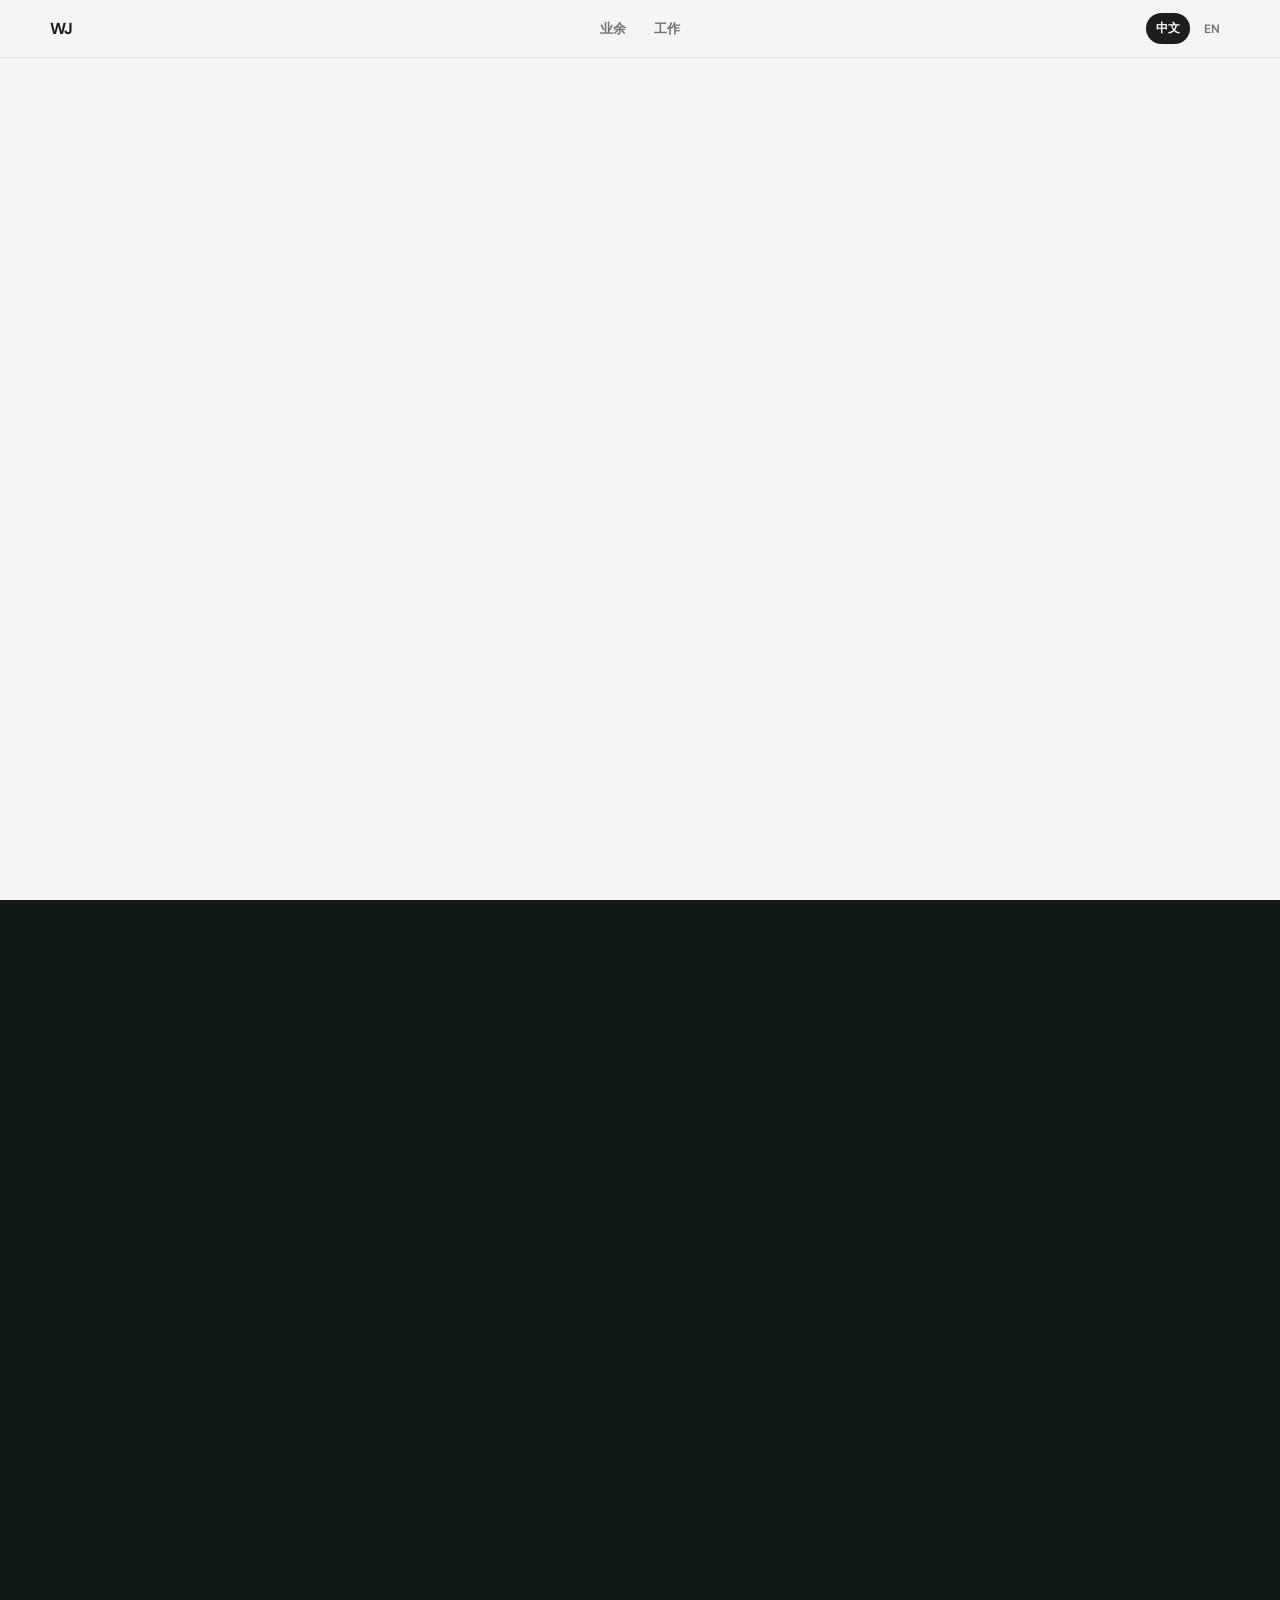
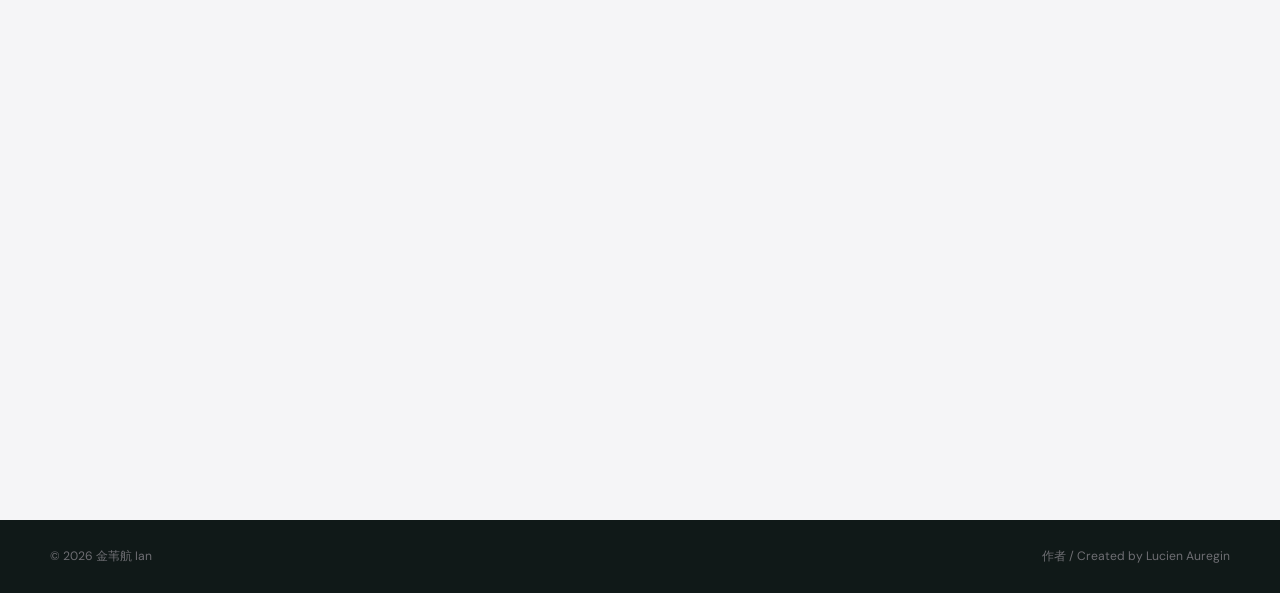
==== index.html @ 3b24a749 "Bust portfolio content cache" ====
<!DOCTYPE html>
<html lang="zh-CN">
  <head>
    <meta charset="UTF-8" />
    <meta name="viewport" content="width=device-width, initial-scale=1.0" />
    <meta name="description" content="Personal portfolio of Weihang (Ian) Jin" />
    <meta name="theme-color" content="#f5f5f7" />
    <meta property="og:type" content="website" />
    <meta property="og:title" content="Weihang (Ian) Jin | Personal Portfolio" />
    <meta property="og:description" content="Biomedical engineering, practical prototyping, and interdisciplinary curiosity." />
    <meta property="og:url" content="https://jian45154.github.io/" />
    <link rel="canonical" href="https://jian45154.github.io/" />
    <link rel="icon" href="./favicon.svg" type="image/svg+xml" />
    <title>Weihang (Ian) Jin | Personal Portfolio</title>
    <link rel="preconnect" href="https://fonts.googleapis.com" />
    <link rel="preconnect" href="https://fonts.gstatic.com" crossorigin />
    <link href="https://fonts.googleapis.com/css2?family=DM+Sans:wght@400;500;600;700&family=Noto+Serif+SC:wght@500;600;700&display=swap" rel="stylesheet" />
    <link rel="stylesheet" href="./styles.css" />
  </head>
  <body>
    <a class="skip-link" href="#main-content">跳到主要内容</a>

    <header class="site-header">
      <a class="wordmark" href="#top" aria-label="Home">WJ</a>
      <nav class="site-nav" aria-label="Page navigation">
        <a href="#personal" data-i18n="nav.personal">业余</a>
        <a href="#work" data-i18n="nav.work">工作</a>
      </nav>
      <div class="lang-switch" aria-label="Language switch">
        <button class="lang-btn active" type="button" data-lang="zh" aria-pressed="true">中文</button>
        <button class="lang-btn" type="button" data-lang="en" aria-pressed="false">EN</button>
      </div>
    </header>

    <main id="main-content">
      <section id="top" class="hero">
        <div class="hero-copy reveal">
          <p class="eyebrow" data-field="hero-kicker">生物医学工程师 · 建造者 · 探索者</p>
          <h1 data-field="brand-name">金苇航 Ian</h1>
          <p class="hero-statement" data-field="hero-title">用工程方法做生物与人之间的连接，也保留对世界的好奇心。</p>
          <p class="hero-lead" data-field="hero-lead">悉尼大学生物医学工程荣誉学士背景，实践覆盖快速原型、嵌入式开发、生物信号处理与实验技术。</p>

          <div class="hero-routes" aria-label="Explore portfolio">
            <a class="route-card route-card-personal" href="#personal">
              <span class="route-index">01</span>
              <strong data-i18n="hero.personal">业余与好奇</strong>
              <span data-i18n="hero.personalNote">摄影、骑行、自然与动手探索</span>
              <span class="route-arrow" aria-hidden="true">↓</span>
            </a>
            <a class="route-card route-card-work" href="#work">
              <span class="route-index">02</span>
              <strong data-i18n="hero.work">工作与实践</strong>
              <span data-i18n="hero.workNote">工程、项目、经历与技能</span>
              <span class="route-arrow" aria-hidden="true">↓</span>
            </a>
          </div>
        </div>

        <figure class="hero-portrait reveal">
          <img src="./assets/portrait.jpeg" alt="Weihang (Ian) Jin photographing outdoors" />
          <figcaption>
            <span data-i18n="home.location">悉尼 / 线上</span>
            <span data-i18n="portrait.caption">在路上观察，也在工作台上验证。</span>
          </figcaption>
        </figure>
      </section>

      <section id="personal" class="chapter chapter-personal">
        <div class="chapter-intro reveal">
          <p class="chapter-number">01 / Personal</p>
          <h2 data-i18n="personal.title">业余，是另一种认真。</h2>
          <p data-field="about-body">我持续关注生物、自然博物学和人与环境的关系，也喜欢让工程、观察与审美在同一个项目里相遇。</p>
        </div>

        <div class="feature-grid">
          <article class="feature-card reveal">
            <span>01</span>
            <h3 data-i18n="practice.prototype">3D 打印与快速原型</h3>
            <p data-i18n="practice.prototypeBody">将创意转化为可触摸的实物，从概念验证到功能原型。</p>
          </article>
          <article class="feature-card reveal">
            <span>02</span>
            <h3 data-i18n="practice.signal">嵌入式开发与生物信号处理</h3>
            <p data-i18n="practice.signalBody">连接传感器、控制与算法，构建完整的采集与分析系统。</p>
          </article>
          <article class="feature-card reveal">
            <span>03</span>
            <h3 data-i18n="practice.microfluidics">微流控与表面处理</h3>
            <p data-i18n="practice.microfluidicsBody">在微观尺度进行精密控制，探索等离子体表面处理的应用。</p>
          </article>
        </div>

        <div class="interest-panel reveal">
          <div>
            <p class="eyebrow">Field notes</p>
            <h3 data-field="about-title">我关注什么</h3>
          </div>
          <div class="chips" id="about-chips"></div>
        </div>
      </section>

      <section id="work" class="chapter chapter-work">
        <div class="chapter-intro reveal">
          <p class="chapter-number">02 / Work</p>
          <h2 data-i18n="work.title">把想法变成可以测试的东西。</h2>
          <p data-i18n="work.body">从生物医学工程、制造与装配，到面向真实约束的原型和流程改进。</p>
        </div>

        <section id="education" class="content-section reveal">
          <div class="section-heading">
            <p class="eyebrow" data-i18n="education.eyebrow">Education</p>
            <h3 data-i18n="education.title">教育背景</h3>
          </div>
          <div class="education-layout">
            <div>
              <h4 data-field="edu-school">The University of Sydney</h4>
              <p class="meta-line" data-field="edu-degree">Bachelor of Engineering (Honours), Biomedical Engineering</p>
              <p class="period" data-field="edu-period">2017年8月 - 2024年7月</p>
            </div>
            <div>
              <p class="body-copy" data-field="edu-summary"></p>
              <h4 class="thesis-title" data-field="thesis-title"></h4>
              <p class="body-copy" data-field="thesis-body"></p>
            </div>
          </div>
          <div class="coursework-list"></div>
        </section>

        <section id="projects" class="content-section reveal">
          <div class="section-heading">
            <p class="eyebrow" data-i18n="projects.eyebrow">Practice</p>
            <h3 data-i18n="projects.title">项目经历</h3>
          </div>
          <div class="cards"></div>
        </section>

        <section id="contributions" class="content-section reveal">
          <div class="section-heading">
            <p class="eyebrow" data-i18n="contributions.eyebrow">Open Source</p>
            <h3 data-i18n="contributions.title">开源贡献</h3>
          </div>
          <div class="cards"></div>
        </section>

        <section id="experience" class="content-section reveal">
          <div class="section-heading">
            <p class="eyebrow" data-i18n="experience.eyebrow">Experience</p>
            <h3 data-i18n="experience.title">工作经历</h3>
          </div>
          <div class="experience-list"></div>
        </section>

        <section id="skills" class="content-section reveal">
          <div class="section-heading">
            <p class="eyebrow" data-i18n="skills.eyebrow">Skills</p>
            <h3 data-i18n="skills.title">技能</h3>
          </div>
          <div class="skills-grid"></div>
        </section>
      </section>

      <section class="contact-section reveal">
        <p class="eyebrow" data-i18n="contact.eyebrow">Contact</p>
        <h2 data-i18n="contact.title">联系我</h2>
        <p data-i18n="contact.body">如果你对项目合作、技术交流，或任何值得探索的跨学科话题感兴趣，欢迎联系。</p>
        <div class="contact-row">
          <span class="email-text" data-field="contact-email">jian45154@gmail.com</span>
          <a href="https://github.com/jian45154" target="_blank" rel="noreferrer">GitHub ↗</a>
          <a href="https://www.linkedin.com/in/weihang-ian-jin-91941314a" target="_blank" rel="noreferrer">LinkedIn ↗</a>
        </div>
      </section>
    </main>

    <footer>
      <span data-field="footer-name">© 2026 金苇航 Ian</span>
      <span data-field="hero-byline">作者 / Created by Lucien Auregin</span>
    </footer>

    <script src="./script.js?v=20260625-oss-refresh"></script>
  </body>
</html>
---- styles.css ----
:root {
  color-scheme: light;
  --bg: #f5f5f7;
  --surface: #ffffff;
  --surface-soft: #e8eef0;
  --surface-warm: #f1e9df;
  --text: #1d1d1f;
  --muted: #6e6e73;
  --line: rgba(29, 29, 31, 0.12);
  --green: #155e5a;
  --orange: #b14f24;
  --shadow: 0 24px 70px rgba(0, 0, 0, 0.08);
}

* {
  box-sizing: border-box;
}

html {
  scroll-behavior: smooth;
  scroll-padding-top: 78px;
}

body {
  margin: 0;
  color: var(--text);
  background: var(--bg);
  font-family: "DM Sans", system-ui, sans-serif;
  -webkit-font-smoothing: antialiased;
}

a {
  color: inherit;
}

h1,
h2,
h3,
h4,
p,
figure {
  margin: 0;
}

h1,
h2,
h3 {
  letter-spacing: -0.045em;
}

.skip-link {
  position: fixed;
  top: 12px;
  left: 12px;
  z-index: 100;
  transform: translateY(-160%);
  padding: 10px 14px;
  border-radius: 999px;
  color: white;
  background: var(--text);
}

.skip-link:focus {
  transform: translateY(0);
}

.site-header {
  position: sticky;
  top: 0;
  z-index: 20;
  display: grid;
  grid-template-columns: 1fr auto 1fr;
  align-items: center;
  min-height: 58px;
  padding: 0 max(24px, calc((100vw - 1180px) / 2));
  border-bottom: 1px solid rgba(29, 29, 31, 0.08);
  background: rgba(245, 245, 247, 0.82);
  backdrop-filter: saturate(180%) blur(18px);
}

.wordmark {
  width: max-content;
  text-decoration: none;
  font-weight: 700;
  letter-spacing: -0.05em;
}

.site-nav {
  display: flex;
  gap: 28px;
}

.site-nav a {
  color: var(--muted);
  font-size: 0.84rem;
  font-weight: 600;
  text-decoration: none;
}

.site-nav a:hover {
  color: var(--text);
}

.lang-switch {
  justify-self: end;
  display: flex;
  gap: 4px;
}

.lang-btn {
  border: 0;
  border-radius: 999px;
  padding: 7px 10px;
  color: var(--muted);
  background: transparent;
  font: inherit;
  font-size: 0.76rem;
  font-weight: 600;
  cursor: pointer;
}

.lang-btn.active {
  color: white;
  background: var(--text);
}

.hero {
  display: grid;
  grid-template-columns: minmax(0, 1fr) minmax(360px, 0.72fr);
  gap: clamp(48px, 8vw, 120px);
  align-items: center;
  min-height: calc(100svh - 58px);
  max-width: 1180px;
  margin: 0 auto;
  padding: 72px 24px;
}

.eyebrow,
.chapter-number {
  color: var(--muted);
  font-size: 0.74rem;
  font-weight: 700;
  letter-spacing: 0.13em;
  text-transform: uppercase;
}

.hero h1 {
  max-width: 8ch;
  margin-top: 24px;
  font-family: "Noto Serif SC", Georgia, serif;
  font-size: clamp(4.2rem, 9vw, 8rem);
  font-weight: 600;
  line-height: 0.92;
}

.hero-statement {
  max-width: 27ch;
  margin-top: 32px;
  font-size: clamp(1.45rem, 2.5vw, 2.15rem);
  font-weight: 600;
  line-height: 1.25;
  letter-spacing: -0.035em;
}

.hero-lead {
  max-width: 58ch;
  margin-top: 22px;
  color: var(--muted);
  font-size: 1.04rem;
  line-height: 1.75;
}

.hero-routes {
  display: grid;
  grid-template-columns: repeat(2, minmax(0, 1fr));
  gap: 12px;
  margin-top: 38px;
}

.route-card {
  position: relative;
  display: flex;
  min-height: 166px;
  padding: 22px;
  overflow: hidden;
  border-radius: 24px;
  flex-direction: column;
  text-decoration: none;
  transition: transform 240ms ease, box-shadow 240ms ease;
}

.route-card:hover {
  transform: translateY(-4px);
  box-shadow: var(--shadow);
}

.route-card-personal {
  background: var(--surface-warm);
}

.route-card-work {
  background: var(--surface-soft);
}

.route-index {
  color: var(--muted);
  font-size: 0.72rem;
  font-weight: 700;
}

.route-card strong {
  margin-top: auto;
  font-size: 1.16rem;
}

.route-card > span:not(.route-index, .route-arrow) {
  margin-top: 5px;
  color: var(--muted);
  font-size: 0.82rem;
}

.route-arrow {
  position: absolute;
  top: 18px;
  right: 20px;
  font-size: 1.35rem;
}

.hero-portrait img {
  display: block;
  width: 100%;
  max-height: 72vh;
  aspect-ratio: 4 / 5;
  border-radius: 34px;
  object-fit: cover;
  object-position: 51% center;
  box-shadow: var(--shadow);
}

.hero-portrait figcaption {
  display: flex;
  justify-content: space-between;
  gap: 20px;
  margin-top: 14px;
  color: var(--muted);
  font-size: 0.74rem;
}

.chapter {
  padding: clamp(92px, 12vw, 180px) max(24px, calc((100vw - 1180px) / 2));
}

.chapter-personal {
  background: #101918;
  color: #f5f5f7;
}

.chapter-work {
  background: var(--bg);
}

.chapter-intro {
  max-width: 920px;
  margin-bottom: clamp(64px, 9vw, 120px);
}

.chapter-intro h2,
.contact-section h2 {
  max-width: 12ch;
  margin-top: 20px;
  font-size: clamp(3rem, 7vw, 6.8rem);
  line-height: 0.98;
}

.chapter-intro > p:last-child {
  max-width: 62ch;
  margin-top: 30px;
  color: var(--muted);
  font-size: clamp(1rem, 1.5vw, 1.22rem);
  line-height: 1.75;
}

.chapter-personal .chapter-intro > p:last-child,
.chapter-personal .chapter-number {
  color: rgba(245, 245, 247, 0.6);
}

.feature-grid {
  display: grid;
  grid-template-columns: repeat(3, minmax(0, 1fr));
  gap: 18px;
}

.feature-card {
  display: flex;
  min-height: 390px;
  padding: 30px;
  border: 1px solid rgba(255, 255, 255, 0.1);
  border-radius: 30px;
  background: rgba(255, 255, 255, 0.055);
  flex-direction: column;
}

.feature-card > span {
  color: rgba(255, 255, 255, 0.42);
  font-size: 0.76rem;
}

.feature-card h3 {
  max-width: 15ch;
  margin-top: auto;
  font-size: clamp(1.65rem, 2.8vw, 2.5rem);
  line-height: 1.1;
}

.feature-card p {
  margin-top: 18px;
  color: rgba(245, 245, 247, 0.62);
  line-height: 1.65;
}

.interest-panel {
  display: grid;
  grid-template-columns: 0.55fr 1.45fr;
  gap: 48px;
  margin-top: 18px;
  padding: 42px;
  border-radius: 30px;
  color: var(--text);
  background: #dce4df;
}

.interest-panel h3 {
  margin-top: 12px;
  font-size: clamp(2rem, 4vw, 3.8rem);
}

.chips {
  display: flex;
  align-content: flex-start;
  flex-wrap: wrap;
  gap: 9px;
}

.chips span {
  padding: 9px 13px;
  border: 1px solid rgba(29, 29, 31, 0.14);
  border-radius: 999px;
  color: #3f4845;
  background: rgba(255, 255, 255, 0.34);
  font-size: 0.82rem;
}

.content-section {
  padding: clamp(72px, 8vw, 112px) 0;
  border-top: 1px solid var(--line);
}

.section-heading {
  display: grid;
  grid-template-columns: 0.45fr 1.55fr;
  align-items: start;
  gap: 40px;
  margin-bottom: 44px;
}

.section-heading h3 {
  font-size: clamp(2.1rem, 4.2vw, 4rem);
}

.education-layout {
  display: grid;
  grid-template-columns: 0.72fr 1.28fr;
  gap: clamp(36px, 7vw, 100px);
}

.education-layout h4 {
  font-size: 1.2rem;
}

.meta-line,
.period,
.body-copy {
  color: var(--muted);
  line-height: 1.7;
}

.meta-line {
  margin-top: 10px;
}

.period {
  margin-top: 14px;
  font-size: 0.84rem;
  font-weight: 600;
}

.thesis-title {
  margin-top: 28px;
  line-height: 1.4;
}

.thesis-title + .body-copy {
  margin-top: 12px;
}

.coursework-list {
  display: grid;
  grid-template-columns: repeat(3, minmax(0, 1fr));
  gap: 14px;
  margin-top: 46px;
}

.coursework-group,
.skill-group {
  padding: 22px;
  border-radius: 22px;
  background: var(--surface);
}

.coursework-group h4,
.skill-category {
  color: var(--green);
  font-size: 0.8rem;
  letter-spacing: 0.04em;
}

.coursework-group ul {
  margin: 14px 0 0;
  padding-left: 18px;
  color: var(--muted);
  font-size: 0.88rem;
  line-height: 1.7;
}

.cards {
  display: grid;
  grid-template-columns: repeat(3, minmax(0, 1fr));
  gap: 16px;
}

.card {
  padding: 26px;
  border-radius: 26px;
  background: var(--surface);
}

.card-header,
.exp-header {
  display: flex;
  justify-content: space-between;
  gap: 16px;
}

.card-period,
.card-org,
.exp-period,
.exp-company {
  color: var(--muted);
  font-size: 0.76rem;
}

.card-title {
  margin-top: 26px;
  font-size: 1.25rem;
  line-height: 1.3;
}

.card-tech {
  margin-top: 12px;
  color: var(--green);
  font-size: 0.8rem;
  line-height: 1.55;
}

.card-highlights,
.exp-highlights {
  margin: 18px 0 0;
  padding-left: 18px;
  color: var(--muted);
  font-size: 0.88rem;
  line-height: 1.65;
}

.card-highlights li + li,
.exp-highlights li + li {
  margin-top: 8px;
}

.card-repo {
  color: var(--green);
  font-size: 0.78rem;
  font-weight: 700;
  text-decoration: none;
}

.experience-list {
  border-top: 1px solid var(--line);
}

.exp-item {
  display: grid;
  grid-template-columns: 0.7fr 1.3fr;
  gap: clamp(32px, 7vw, 100px);
  padding: 34px 0;
  border-bottom: 1px solid var(--line);
}

.exp-header {
  flex-direction: column;
  justify-content: flex-start;
}

.exp-title {
  font-size: 1.2rem;
}

.exp-company {
  display: block;
  margin-top: 7px;
}

.exp-period {
  margin-top: 8px;
}

.exp-highlights {
  margin-top: 0;
}

.skills-grid {
  display: grid;
  grid-template-columns: repeat(2, minmax(0, 1fr));
  gap: 14px;
}

.skill-group .chips {
  margin-top: 16px;
}

.contact-section {
  padding: clamp(100px, 14vw, 190px) max(24px, calc((100vw - 1180px) / 2));
  color: white;
  background: var(--green);
}

.contact-section > p:not(.eyebrow) {
  max-width: 58ch;
  margin-top: 28px;
  color: rgba(255, 255, 255, 0.72);
  line-height: 1.7;
}

.contact-section .eyebrow {
  color: rgba(255, 255, 255, 0.58);
}

.contact-row {
  display: flex;
  gap: 28px;
  align-items: center;
  flex-wrap: wrap;
  margin-top: 52px;
  font-size: clamp(1rem, 2vw, 1.25rem);
  font-weight: 600;
}

.email-text {
  user-select: all;
  cursor: text;
  text-decoration: underline;
  text-underline-offset: 5px;
}

.contact-row a {
  color: white;
  text-underline-offset: 5px;
}

footer {
  display: flex;
  justify-content: space-between;
  gap: 20px;
  padding: 28px max(24px, calc((100vw - 1180px) / 2));
  color: var(--muted);
  background: #101918;
  font-size: 0.76rem;
}

.js .reveal {
  opacity: 0;
  transform: translateY(28px);
  transition: opacity 700ms ease, transform 700ms ease;
}

.js .reveal.is-visible {
  opacity: 1;
  transform: translateY(0);
}

a:focus-visible,
button:focus-visible {
  outline: 3px solid rgba(42, 128, 120, 0.55);
  outline-offset: 3px;
}

@media (max-width: 900px) {
  .hero {
    grid-template-columns: 1fr 0.72fr;
    gap: 36px;
  }

  .hero-routes,
  .feature-grid,
  .cards,
  .coursework-list {
    grid-template-columns: 1fr;
  }

  .feature-card {
    min-height: 300px;
  }

  .interest-panel,
  .education-layout,
  .exp-item {
    grid-template-columns: 1fr;
  }
}

@media (max-width: 680px) {
  html {
    scroll-padding-top: 54px;
  }

  .site-header {
    grid-template-columns: auto 1fr auto;
    min-height: 54px;
    padding: 0 16px;
  }

  .site-nav {
    justify-content: center;
    gap: 18px;
  }

  .site-nav a {
    font-size: 0.76rem;
  }

  .lang-btn {
    padding: 6px 7px;
    font-size: 0.7rem;
  }

  .hero {
    grid-template-columns: 1fr;
    min-height: auto;
    padding: 58px 18px 72px;
  }

  .hero h1 {
    font-size: clamp(3.7rem, 19vw, 5.7rem);
  }

  .hero-statement {
    font-size: 1.42rem;
  }

  .hero-routes {
    grid-template-columns: 1fr;
  }

  .route-card {
    min-height: 138px;
    border-radius: 22px;
  }

  .hero-portrait {
    order: -1;
  }

  .hero-portrait img {
    max-height: none;
    aspect-ratio: 4 / 4.6;
    border-radius: 26px;
  }

  .hero-portrait figcaption {
    flex-direction: column;
    gap: 4px;
  }

  .chapter {
    padding: 92px 18px;
  }

  .chapter-intro h2,
  .contact-section h2 {
    font-size: clamp(3rem, 14vw, 4.6rem);
  }

  .feature-grid {
    display: flex;
    margin-inline: -18px;
    padding: 0 18px 10px;
    gap: 12px;
    overflow-x: auto;
    scroll-snap-type: x mandatory;
  }

  .feature-card {
    min-width: 84vw;
    min-height: 360px;
    border-radius: 26px;
    scroll-snap-align: center;
  }

  .interest-panel {
    gap: 30px;
    padding: 28px 22px;
    border-radius: 26px;
  }

  .section-heading {
    display: block;
  }

  .section-heading h3 {
    margin-top: 12px;
  }

  .education-layout {
    gap: 34px;
  }

  .coursework-list,
  .cards,
  .skills-grid {
    display: flex;
    margin-inline: -18px;
    padding: 0 18px 10px;
    gap: 12px;
    overflow-x: auto;
    scroll-snap-type: x mandatory;
  }

  .coursework-group,
  .card,
  .skill-group {
    min-width: 84vw;
    border: 1px solid var(--line);
    scroll-snap-align: center;
  }

  .exp-item {
    gap: 22px;
    margin-bottom: 14px;
    padding: 24px;
    border: 0;
    border-radius: 24px;
    background: var(--surface);
  }

  .experience-list {
    border: 0;
  }

  .contact-section {
    padding: 96px 18px;
  }

  .contact-row {
    align-items: flex-start;
    flex-direction: column;
  }

  footer {
    padding: 28px 18px;
    flex-direction: column;
  }
}

@media (prefers-reduced-motion: reduce) {
  html {
    scroll-behavior: auto;
  }

  .js .reveal {
    opacity: 1;
    transform: none;
    transition: none;
  }
}
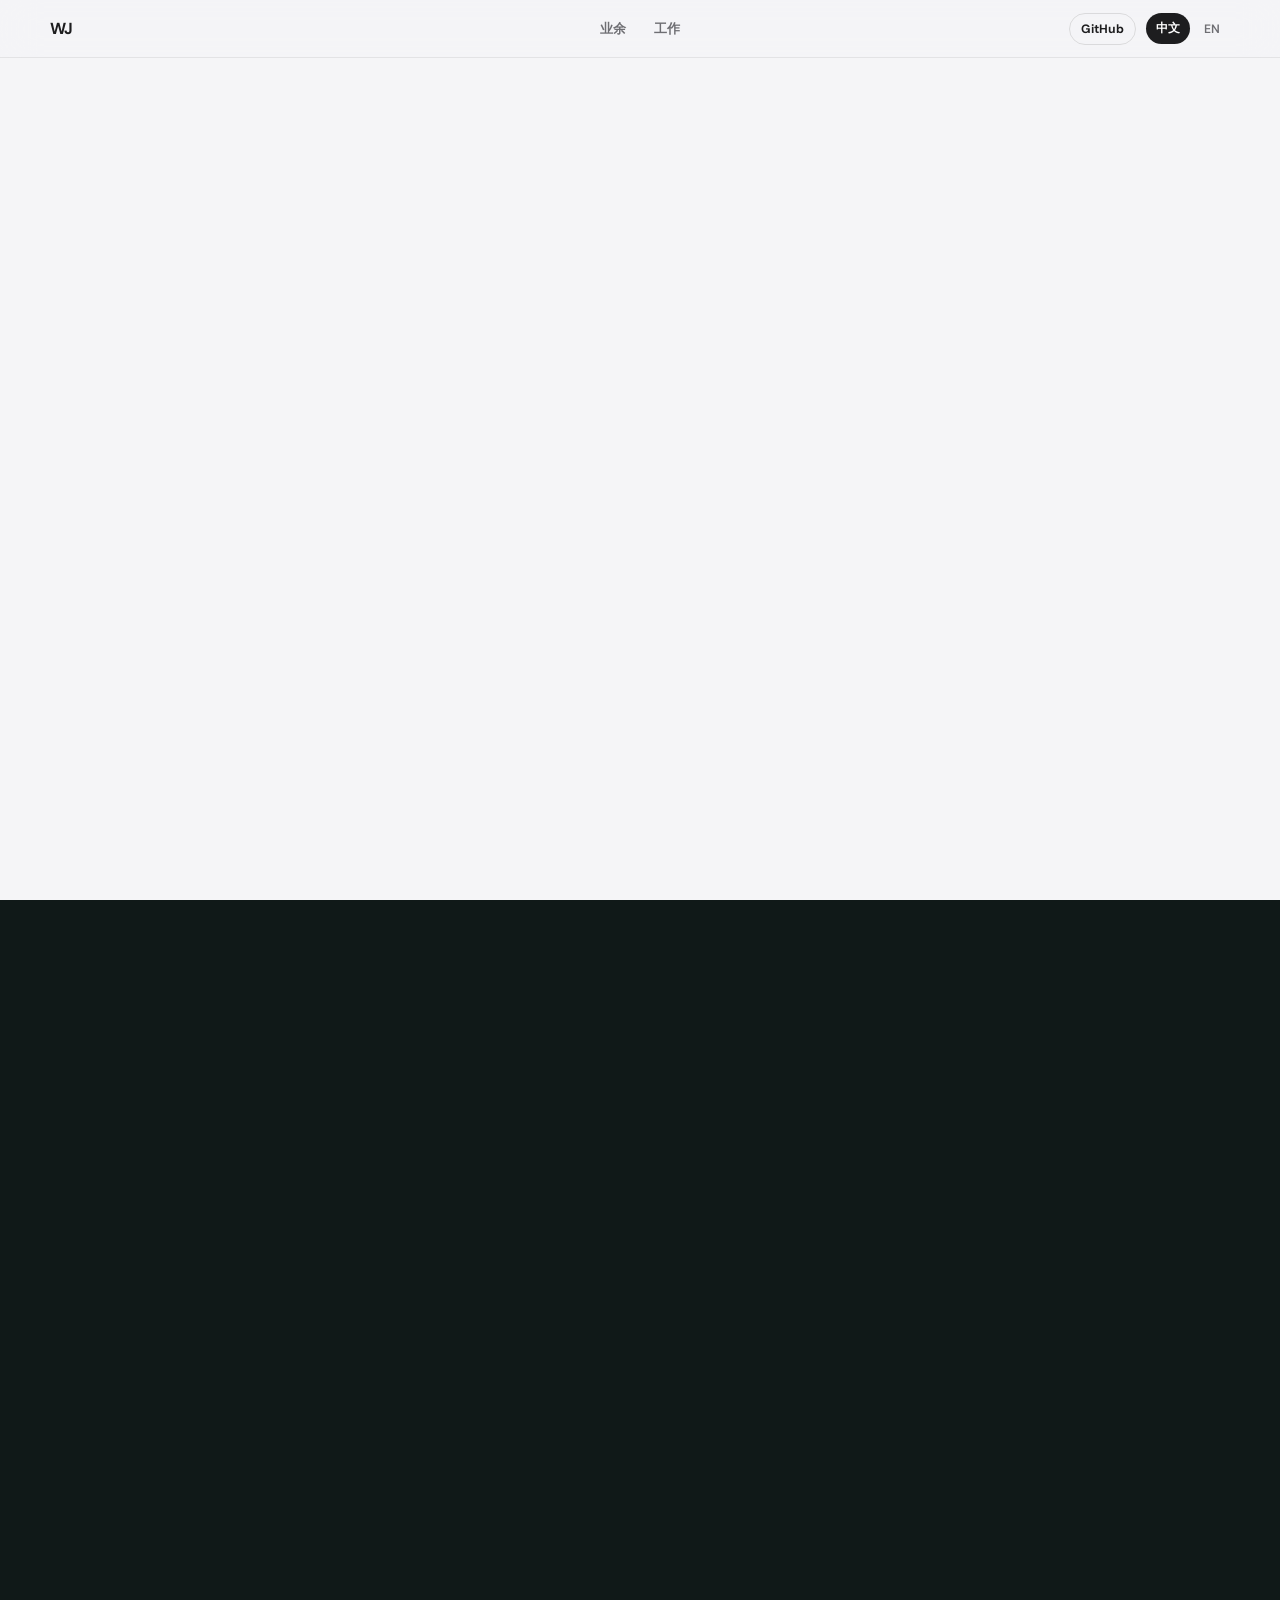
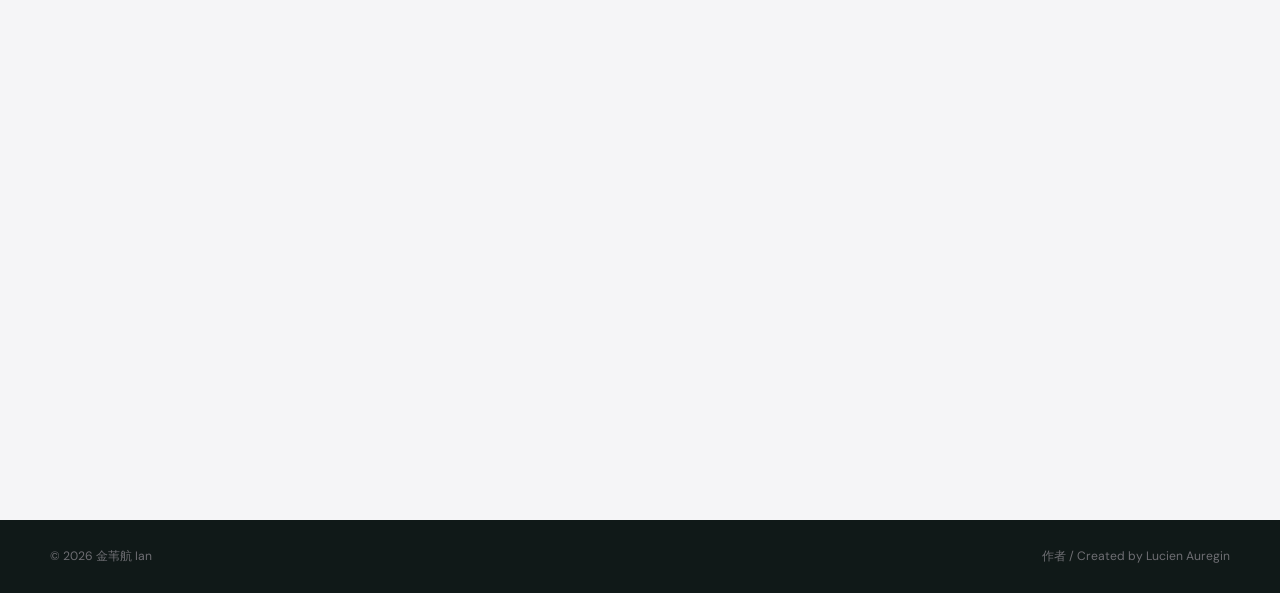
==== commit e3d1979b: "Add GitHub header link" ====
--- a/index.html
+++ b/index.html
@@ -26,9 +26,12 @@
         <a href="#personal" data-i18n="nav.personal">业余</a>
         <a href="#work" data-i18n="nav.work">工作</a>
       </nav>
-      <div class="lang-switch" aria-label="Language switch">
-        <button class="lang-btn active" type="button" data-lang="zh" aria-pressed="true">中文</button>
-        <button class="lang-btn" type="button" data-lang="en" aria-pressed="false">EN</button>
+      <div class="header-actions">
+        <a class="github-link" href="https://github.com/jian45154" target="_blank" rel="noreferrer" data-i18n="nav.github">GitHub</a>
+        <div class="lang-switch" aria-label="Language switch">
+          <button class="lang-btn active" type="button" data-lang="zh" aria-pressed="true">中文</button>
+          <button class="lang-btn" type="button" data-lang="en" aria-pressed="false">EN</button>
+        </div>
       </div>
     </header>
 
@@ -176,6 +179,6 @@
       <span data-field="hero-byline">作者 / Created by Lucien Auregin</span>
     </footer>
 
-    <script src="./script.js?v=20260625-oss-refresh"></script>
+    <script src="./script.js?v=__SITE_VERSION__"></script>
   </body>
 </html>
--- a/styles.css
+++ b/styles.css
@@ -101,8 +101,29 @@
   color: var(--text);
 }
 
+.header-actions {
+  justify-self: end;
+  display: flex;
+  align-items: center;
+  gap: 10px;
+}
+
+.github-link {
+  padding: 7px 11px;
+  border: 1px solid var(--line);
+  border-radius: 999px;
+  color: var(--text);
+  font-size: 0.76rem;
+  font-weight: 700;
+  text-decoration: none;
+}
+
+.github-link:hover {
+  background: var(--text);
+  color: white;
+}
+
 .lang-switch {
-  justify-self: end;
   display: flex;
   gap: 4px;
 }
@@ -648,6 +669,15 @@
     font-size: 0.76rem;
   }
 
+  .header-actions {
+    gap: 6px;
+  }
+
+  .github-link {
+    padding: 6px 7px;
+    font-size: 0.7rem;
+  }
+
   .lang-btn {
     padding: 6px 7px;
     font-size: 0.7rem;
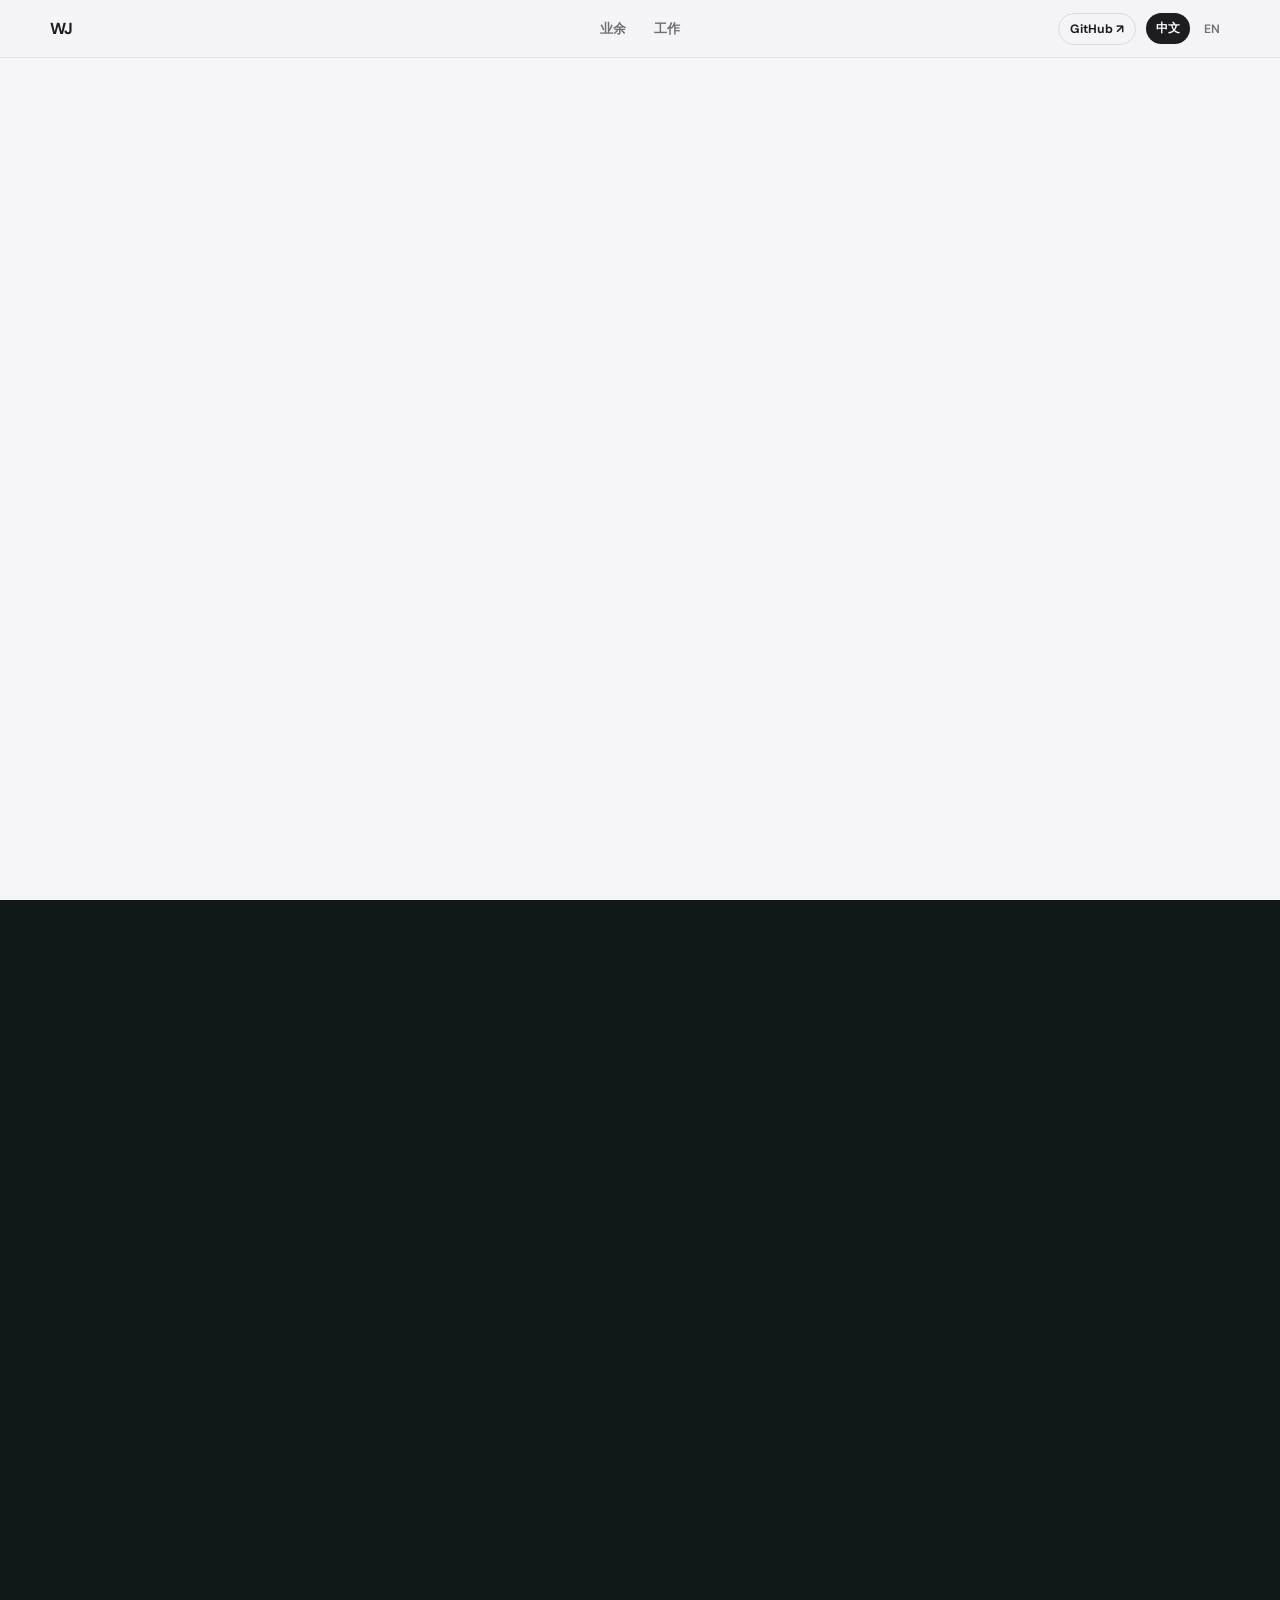
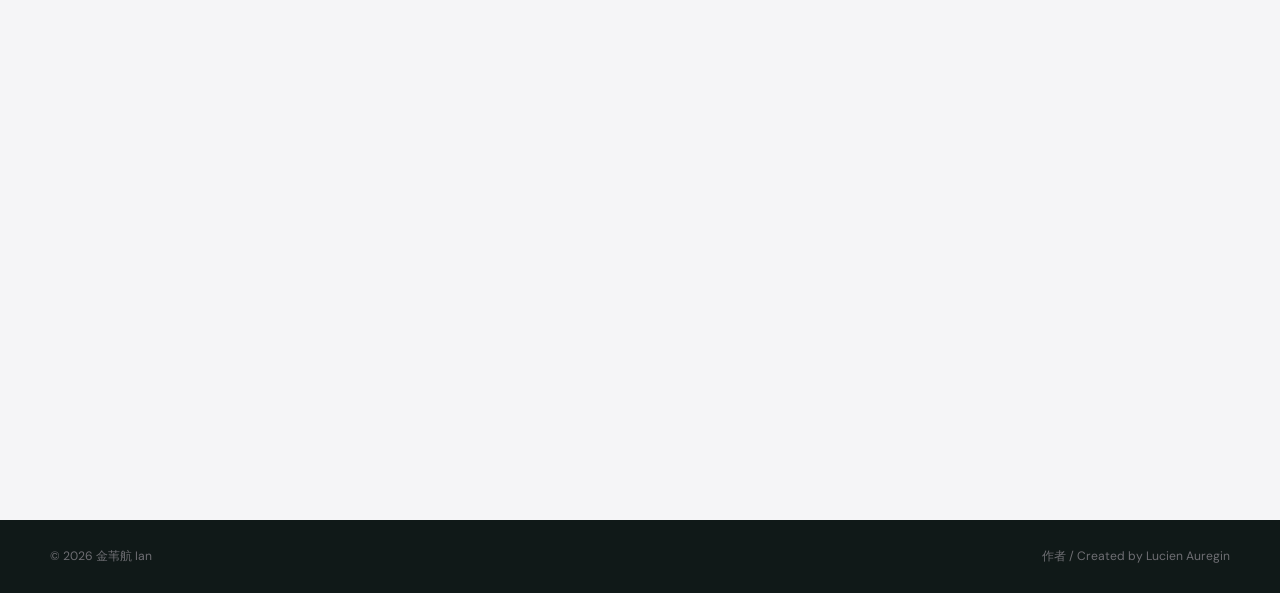
==== commit 408ed6b3: "Ensure header GitHub link is visible" ====
--- a/index.html
+++ b/index.html
@@ -15,7 +15,7 @@
     <link rel="preconnect" href="https://fonts.googleapis.com" />
     <link rel="preconnect" href="https://fonts.gstatic.com" crossorigin />
     <link href="https://fonts.googleapis.com/css2?family=DM+Sans:wght@400;500;600;700&family=Noto+Serif+SC:wght@500;600;700&display=swap" rel="stylesheet" />
-    <link rel="stylesheet" href="./styles.css" />
+    <link rel="stylesheet" href="./styles.css?v=__SITE_VERSION__" />
   </head>
   <body>
     <a class="skip-link" href="#main-content">跳到主要内容</a>
@@ -27,7 +27,7 @@
         <a href="#work" data-i18n="nav.work">工作</a>
       </nav>
       <div class="header-actions">
-        <a class="github-link" href="https://github.com/jian45154" target="_blank" rel="noreferrer" data-i18n="nav.github">GitHub</a>
+        <a class="github-link" href="https://github.com/jian45154" target="_blank" rel="noreferrer" data-i18n="nav.github">GitHub ↗</a>
         <div class="lang-switch" aria-label="Language switch">
           <button class="lang-btn active" type="button" data-lang="zh" aria-pressed="true">中文</button>
           <button class="lang-btn" type="button" data-lang="en" aria-pressed="false">EN</button>
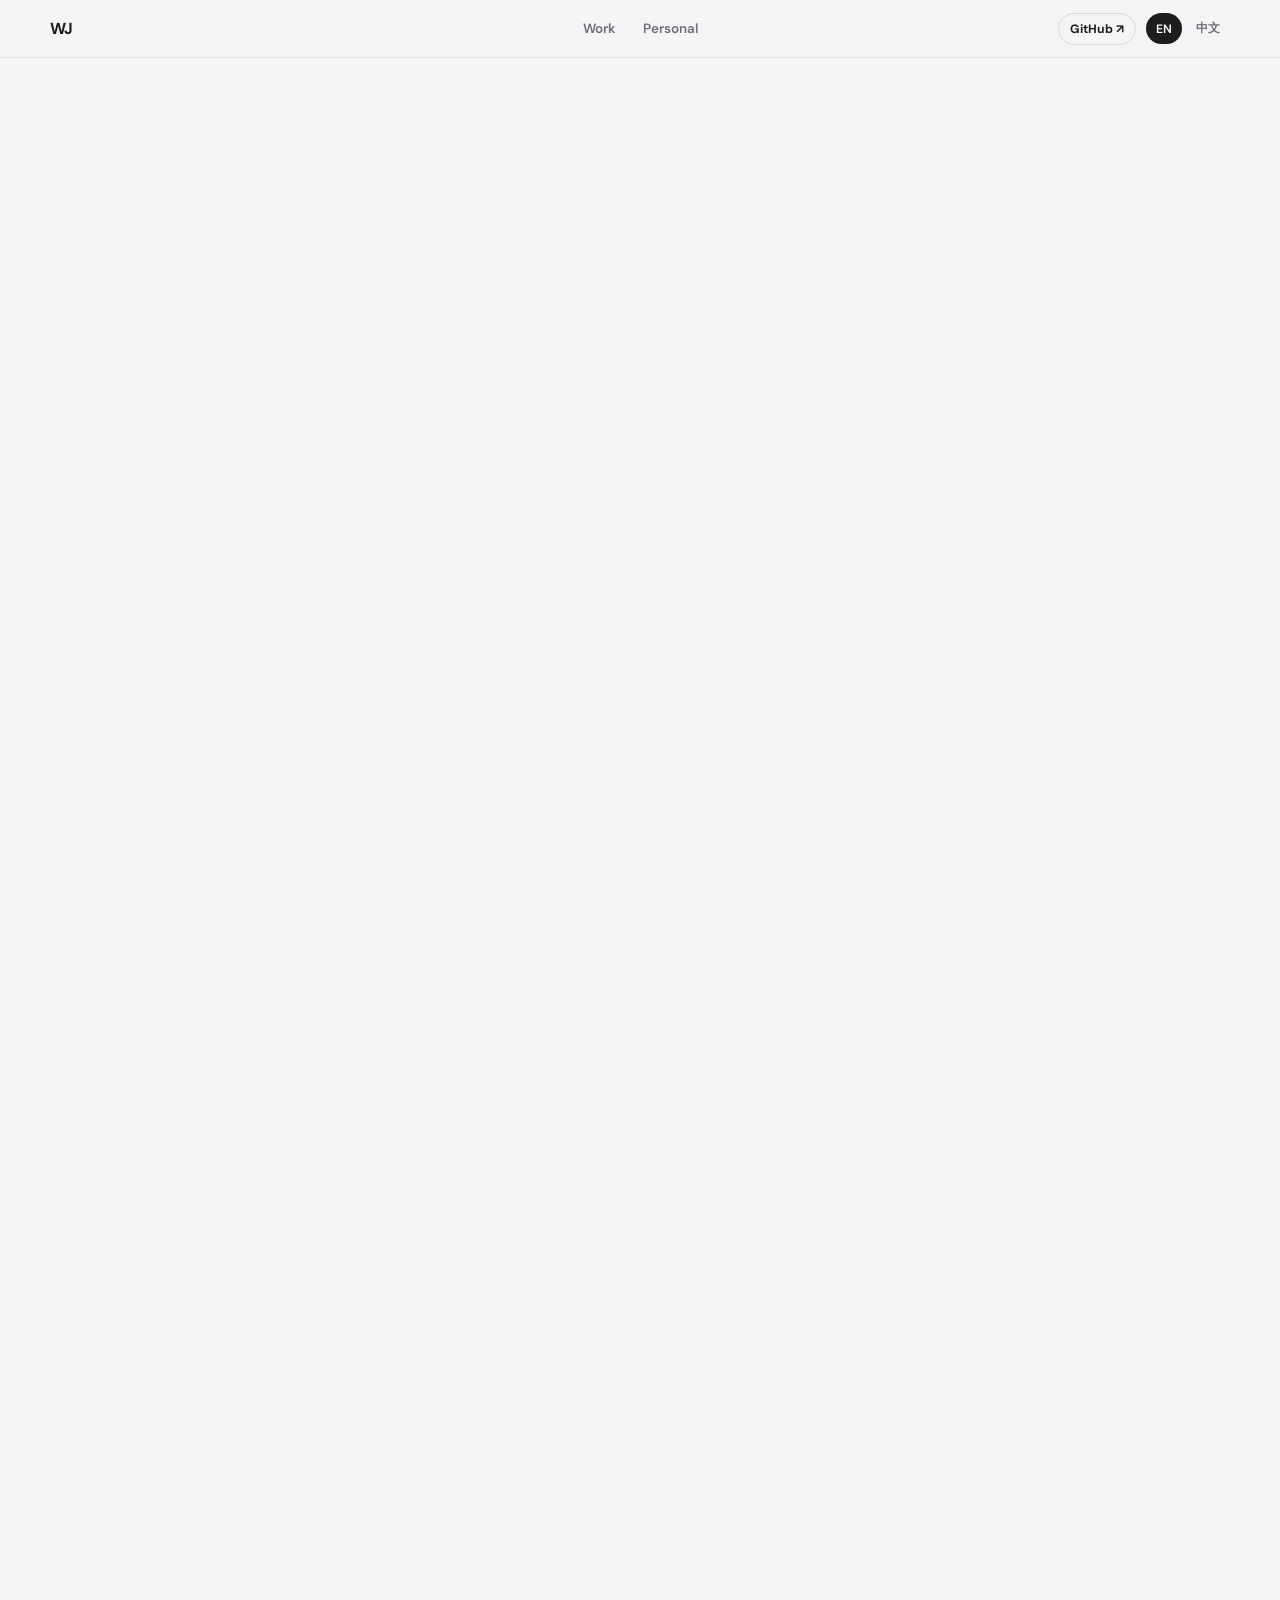
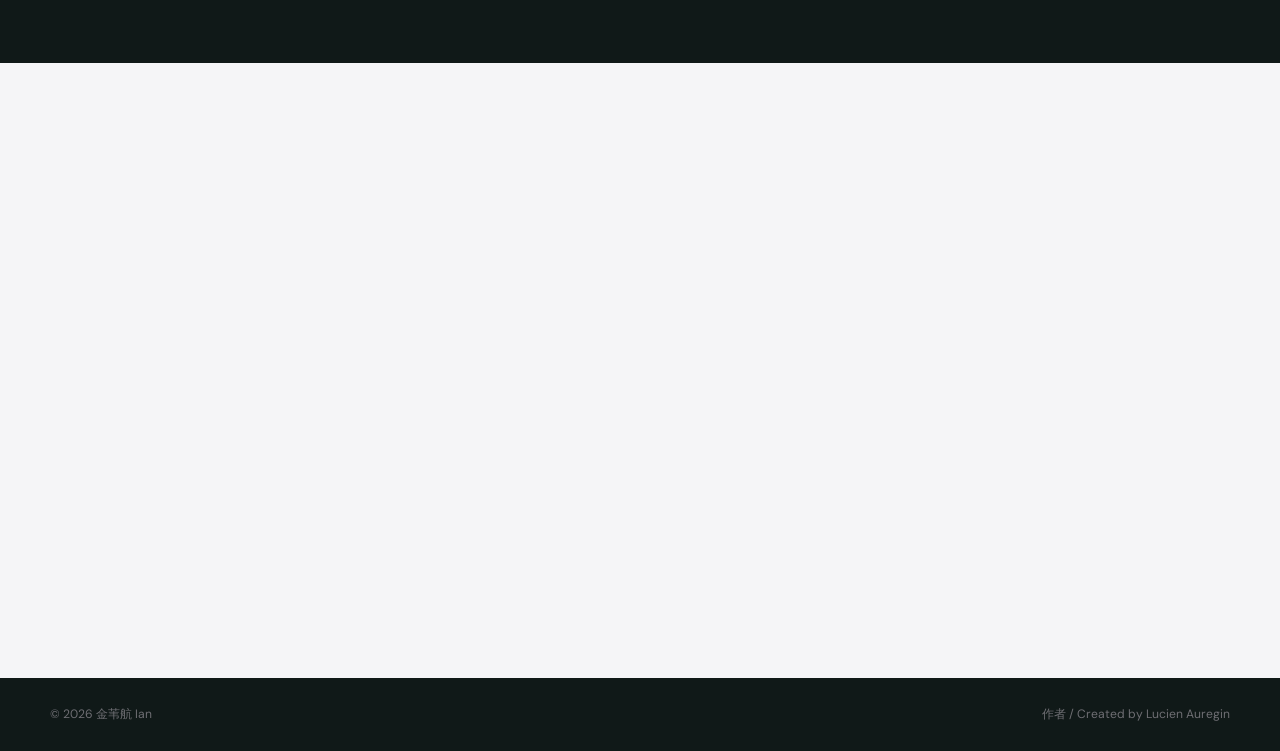
==== commit cff58dcc: "Refine portfolio positioning" ====
--- a/index.html
+++ b/index.html
@@ -1,5 +1,5 @@
 <!DOCTYPE html>
-<html lang="zh-CN">
+<html lang="en">
   <head>
     <meta charset="UTF-8" />
     <meta name="viewport" content="width=device-width, initial-scale=1.0" />
@@ -18,19 +18,19 @@
     <link rel="stylesheet" href="./styles.css?v=__SITE_VERSION__" />
   </head>
   <body>
-    <a class="skip-link" href="#main-content">跳到主要内容</a>
+    <a class="skip-link" href="#main-content">Skip to main content</a>
 
     <header class="site-header">
       <a class="wordmark" href="#top" aria-label="Home">WJ</a>
       <nav class="site-nav" aria-label="Page navigation">
-        <a href="#personal" data-i18n="nav.personal">业余</a>
-        <a href="#work" data-i18n="nav.work">工作</a>
+        <a href="#work" data-i18n="nav.work">Work</a>
+        <a href="#personal" data-i18n="nav.personal">Personal</a>
       </nav>
       <div class="header-actions">
         <a class="github-link" href="https://github.com/jian45154" target="_blank" rel="noreferrer" data-i18n="nav.github">GitHub ↗</a>
         <div class="lang-switch" aria-label="Language switch">
-          <button class="lang-btn active" type="button" data-lang="zh" aria-pressed="true">中文</button>
-          <button class="lang-btn" type="button" data-lang="en" aria-pressed="false">EN</button>
+          <button class="lang-btn active" type="button" data-lang="en" aria-pressed="true">EN</button>
+          <button class="lang-btn" type="button" data-lang="zh" aria-pressed="false">中文</button>
         </div>
       </div>
     </header>
@@ -38,22 +38,22 @@
     <main id="main-content">
       <section id="top" class="hero">
         <div class="hero-copy reveal">
-          <p class="eyebrow" data-field="hero-kicker">生物医学工程师 · 建造者 · 探索者</p>
-          <h1 data-field="brand-name">金苇航 Ian</h1>
-          <p class="hero-statement" data-field="hero-title">用工程方法做生物与人之间的连接，也保留对世界的好奇心。</p>
-          <p class="hero-lead" data-field="hero-lead">悉尼大学生物医学工程荣誉学士背景，实践覆盖快速原型、嵌入式开发、生物信号处理与实验技术。</p>
+          <p class="eyebrow" data-field="hero-kicker">Biomedical Engineer | Edge AI & Systems Prototyping</p>
+          <h1 data-field="brand-name">Weihang (Ian) Jin</h1>
+          <p class="hero-statement" data-field="hero-title">Biomedical engineer building practical systems across medical devices, embedded Linux, biosignal learning, and privacy-aware AI workflows.</p>
+          <p class="hero-lead" data-field="hero-lead">Biomedical Engineering Honours graduate building practical systems across medical-device manufacturing, process improvement, embedded Linux, biosignal learning, and privacy-aware AI workflows.</p>
 
           <div class="hero-routes" aria-label="Explore portfolio">
-            <a class="route-card route-card-personal" href="#personal">
+            <a class="route-card route-card-work" href="#work">
               <span class="route-index">01</span>
-              <strong data-i18n="hero.personal">业余与好奇</strong>
-              <span data-i18n="hero.personalNote">摄影、骑行、自然与动手探索</span>
+              <strong data-i18n="hero.work">Work & practice</strong>
+              <span data-i18n="hero.workNote">Engineering, projects, experience, and skills</span>
               <span class="route-arrow" aria-hidden="true">↓</span>
             </a>
-            <a class="route-card route-card-work" href="#work">
+            <a class="route-card route-card-personal" href="#personal">
               <span class="route-index">02</span>
-              <strong data-i18n="hero.work">工作与实践</strong>
-              <span data-i18n="hero.workNote">工程、项目、经历与技能</span>
+              <strong data-i18n="hero.personal">Life & curiosity</strong>
+              <span data-i18n="hero.personalNote">Photography, cycling, nature, and making</span>
               <span class="route-arrow" aria-hidden="true">↓</span>
             </a>
           </div>
@@ -62,51 +62,17 @@
         <figure class="hero-portrait reveal">
           <img src="./assets/portrait.jpeg" alt="Weihang (Ian) Jin photographing outdoors" />
           <figcaption>
-            <span data-i18n="home.location">悉尼 / 线上</span>
-            <span data-i18n="portrait.caption">在路上观察，也在工作台上验证。</span>
+            <span data-i18n="home.location">Sydney, NSW, Australia</span>
+            <span data-i18n="portrait.caption">Observing outdoors, validating at the workbench.</span>
           </figcaption>
         </figure>
       </section>
 
-      <section id="personal" class="chapter chapter-personal">
-        <div class="chapter-intro reveal">
-          <p class="chapter-number">01 / Personal</p>
-          <h2 data-i18n="personal.title">业余，是另一种认真。</h2>
-          <p data-field="about-body">我持续关注生物、自然博物学和人与环境的关系，也喜欢让工程、观察与审美在同一个项目里相遇。</p>
-        </div>
-
-        <div class="feature-grid">
-          <article class="feature-card reveal">
-            <span>01</span>
-            <h3 data-i18n="practice.prototype">3D 打印与快速原型</h3>
-            <p data-i18n="practice.prototypeBody">将创意转化为可触摸的实物，从概念验证到功能原型。</p>
-          </article>
-          <article class="feature-card reveal">
-            <span>02</span>
-            <h3 data-i18n="practice.signal">嵌入式开发与生物信号处理</h3>
-            <p data-i18n="practice.signalBody">连接传感器、控制与算法，构建完整的采集与分析系统。</p>
-          </article>
-          <article class="feature-card reveal">
-            <span>03</span>
-            <h3 data-i18n="practice.microfluidics">微流控与表面处理</h3>
-            <p data-i18n="practice.microfluidicsBody">在微观尺度进行精密控制，探索等离子体表面处理的应用。</p>
-          </article>
-        </div>
-
-        <div class="interest-panel reveal">
-          <div>
-            <p class="eyebrow">Field notes</p>
-            <h3 data-field="about-title">我关注什么</h3>
-          </div>
-          <div class="chips" id="about-chips"></div>
-        </div>
-      </section>
-
       <section id="work" class="chapter chapter-work">
         <div class="chapter-intro reveal">
-          <p class="chapter-number">02 / Work</p>
-          <h2 data-i18n="work.title">把想法变成可以测试的东西。</h2>
-          <p data-i18n="work.body">从生物医学工程、制造与装配，到面向真实约束的原型和流程改进。</p>
+          <p class="chapter-number">01 / Work</p>
+          <h2 data-i18n="work.title">Turning ideas into testable systems.</h2>
+          <p data-i18n="work.body">Biomedical engineering, medical-device manufacturing, process improvement, and practical systems prototyping.</p>
         </div>
 
         <section id="education" class="content-section reveal">
@@ -162,6 +128,40 @@
         </section>
       </section>
 
+      <section id="personal" class="chapter chapter-personal">
+        <div class="chapter-intro reveal">
+          <p class="chapter-number">02 / Personal</p>
+          <h2 data-i18n="personal.title">Personal pursuits, taken seriously.</h2>
+          <p data-field="about-body">I stay interested in biology, natural history, and the relationship between people and their environment. I like bringing engineering, observation, and aesthetics into the same project.</p>
+        </div>
+
+        <div class="feature-grid">
+          <article class="feature-card reveal">
+            <span>01</span>
+            <h3 data-i18n="practice.prototype">3D Printing & Rapid Prototyping</h3>
+            <p data-i18n="practice.prototypeBody">Turning ideas into tangible forms, from proof of concept to functional prototypes.</p>
+          </article>
+          <article class="feature-card reveal">
+            <span>02</span>
+            <h3 data-i18n="practice.signal">Embedded Development & Bio-signal Processing</h3>
+            <p data-i18n="practice.signalBody">Connecting sensors, control, and algorithms into complete acquisition and analysis systems.</p>
+          </article>
+          <article class="feature-card reveal">
+            <span>03</span>
+            <h3 data-i18n="practice.microfluidics">Microfluidics & Surface Treatment</h3>
+            <p data-i18n="practice.microfluidicsBody">Working with precision at micro scale and exploring plasma surface treatment.</p>
+          </article>
+        </div>
+
+        <div class="interest-panel reveal">
+          <div>
+            <p class="eyebrow">Field notes</p>
+            <h3 data-field="about-title">What I care about</h3>
+          </div>
+          <div class="chips" id="about-chips"></div>
+        </div>
+      </section>
+
       <section class="contact-section reveal">
         <p class="eyebrow" data-i18n="contact.eyebrow">Contact</p>
         <h2 data-i18n="contact.title">联系我</h2>
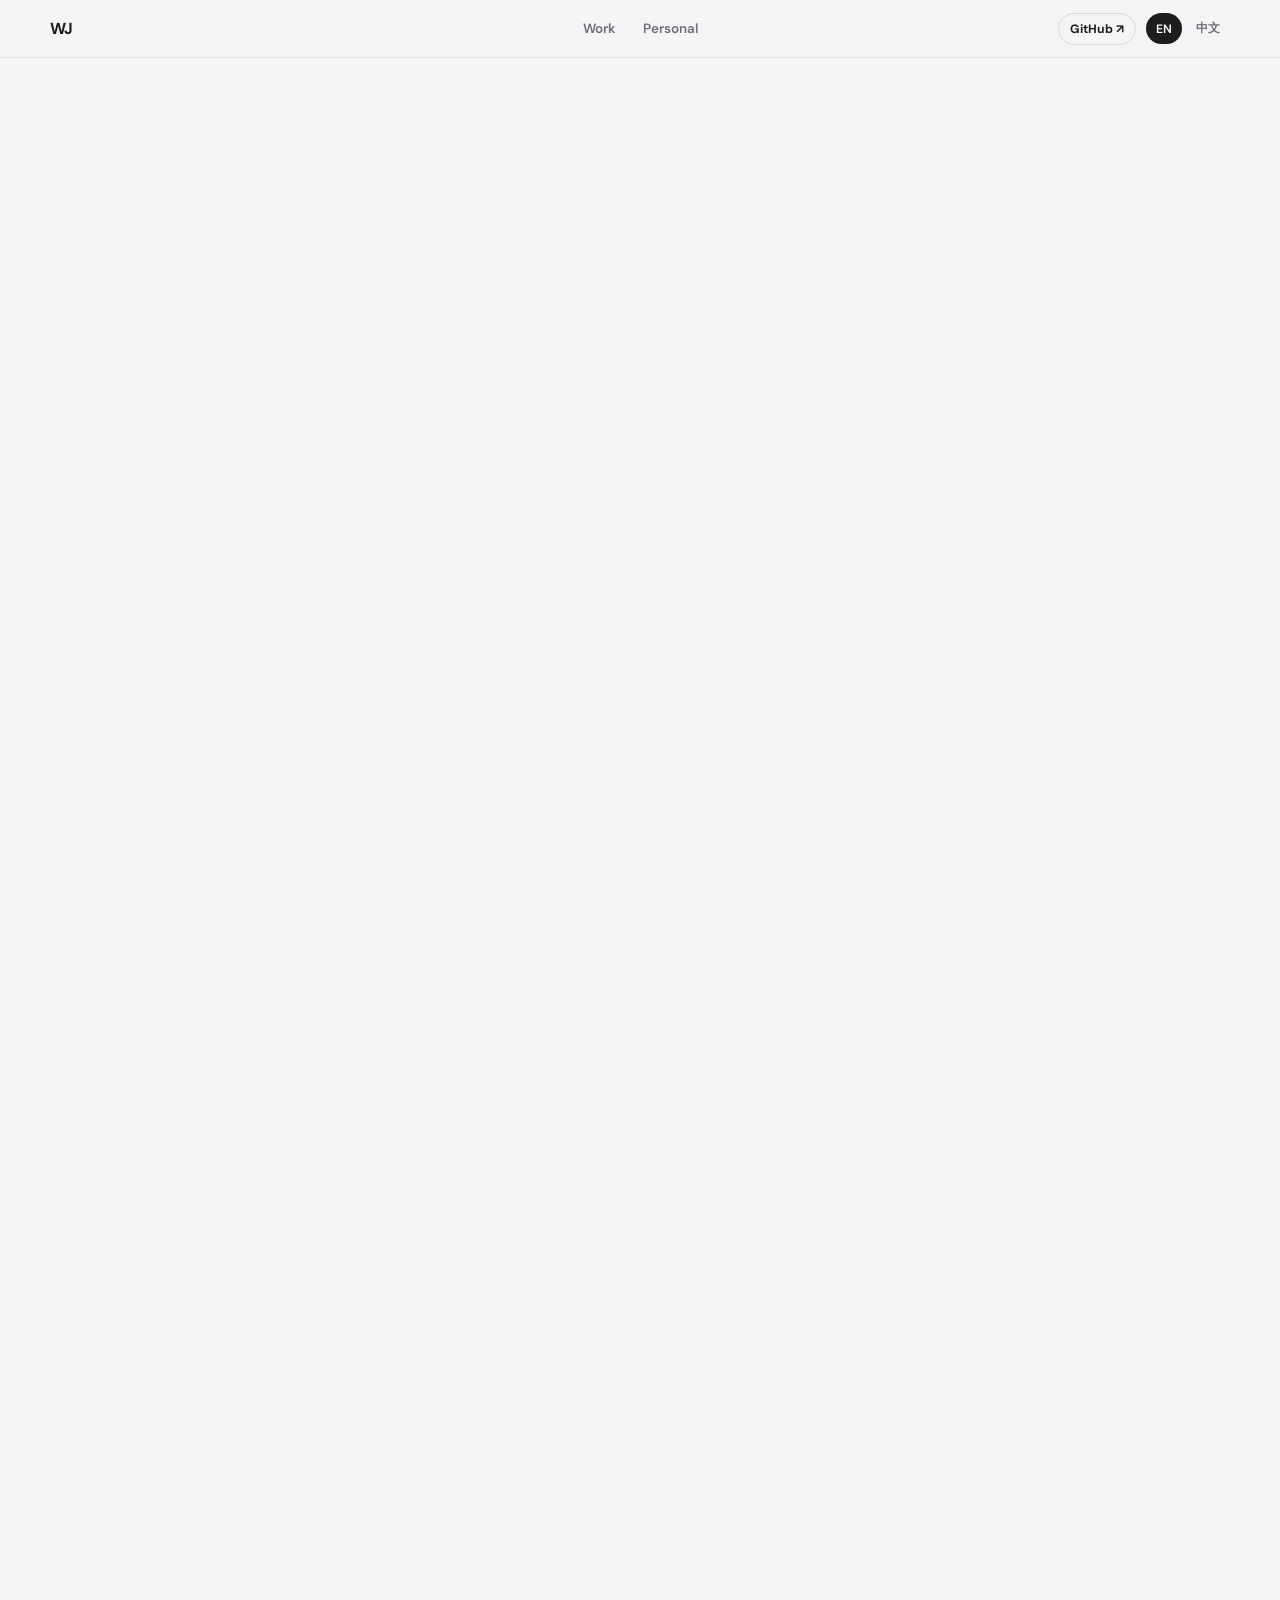
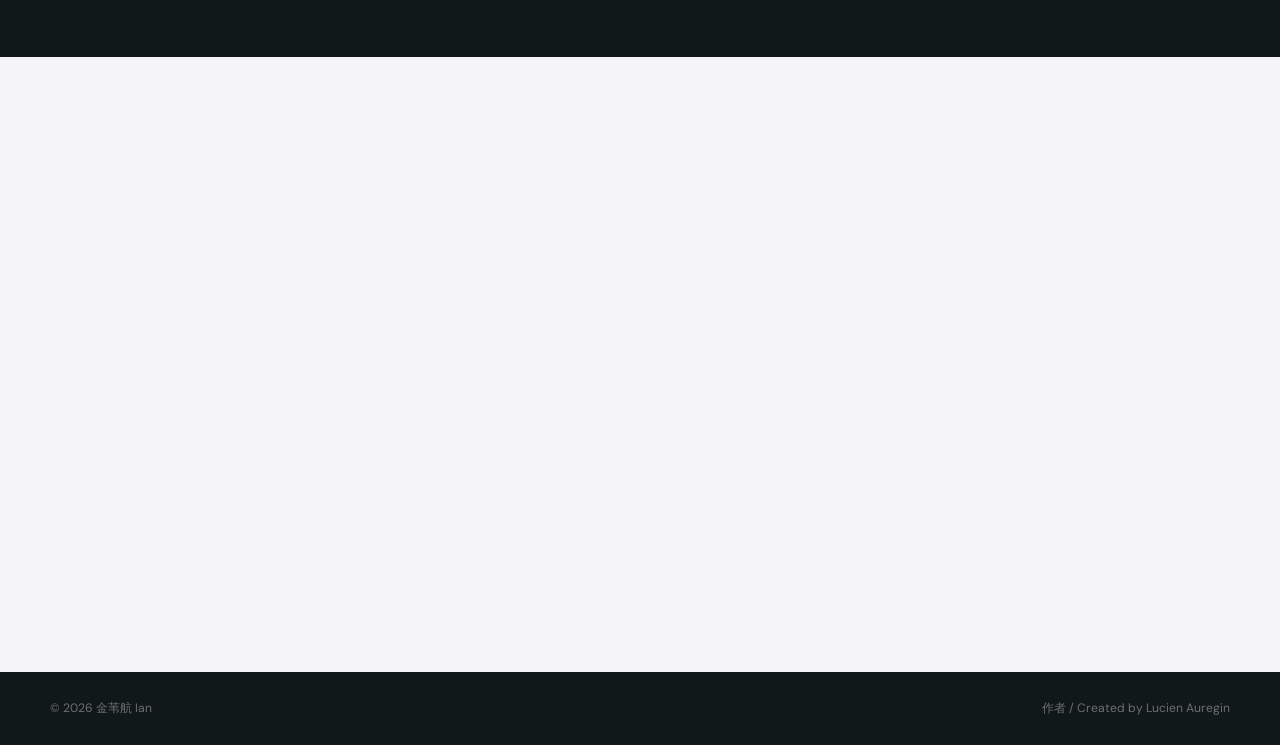
==== commit e92a7ceb: "Clarify project and public code sections" ====
--- a/index.html
+++ b/index.html
@@ -97,16 +97,16 @@
 
         <section id="projects" class="content-section reveal">
           <div class="section-heading">
-            <p class="eyebrow" data-i18n="projects.eyebrow">Practice</p>
-            <h3 data-i18n="projects.title">项目经历</h3>
+            <p class="eyebrow" data-i18n="projects.eyebrow">Portfolio</p>
+            <h3 data-i18n="projects.title">Selected Projects</h3>
           </div>
           <div class="cards"></div>
         </section>
 
         <section id="contributions" class="content-section reveal">
           <div class="section-heading">
-            <p class="eyebrow" data-i18n="contributions.eyebrow">Open Source</p>
-            <h3 data-i18n="contributions.title">开源贡献</h3>
+            <p class="eyebrow" data-i18n="contributions.eyebrow">Public Code</p>
+            <h3 data-i18n="contributions.title">Open Source & Public Repositories</h3>
           </div>
           <div class="cards"></div>
         </section>
--- a/styles.css
+++ b/styles.css
@@ -487,6 +487,19 @@
   line-height: 1.3;
 }
 
+.card-kind {
+  margin-top: 18px;
+  color: var(--text-muted);
+  font-size: 0.74rem;
+  font-weight: 700;
+  letter-spacing: 0.08em;
+  text-transform: uppercase;
+}
+
+.card-kind + .card-title {
+  margin-top: 8px;
+}
+
 .card-tech {
   margin-top: 12px;
   color: var(--green);
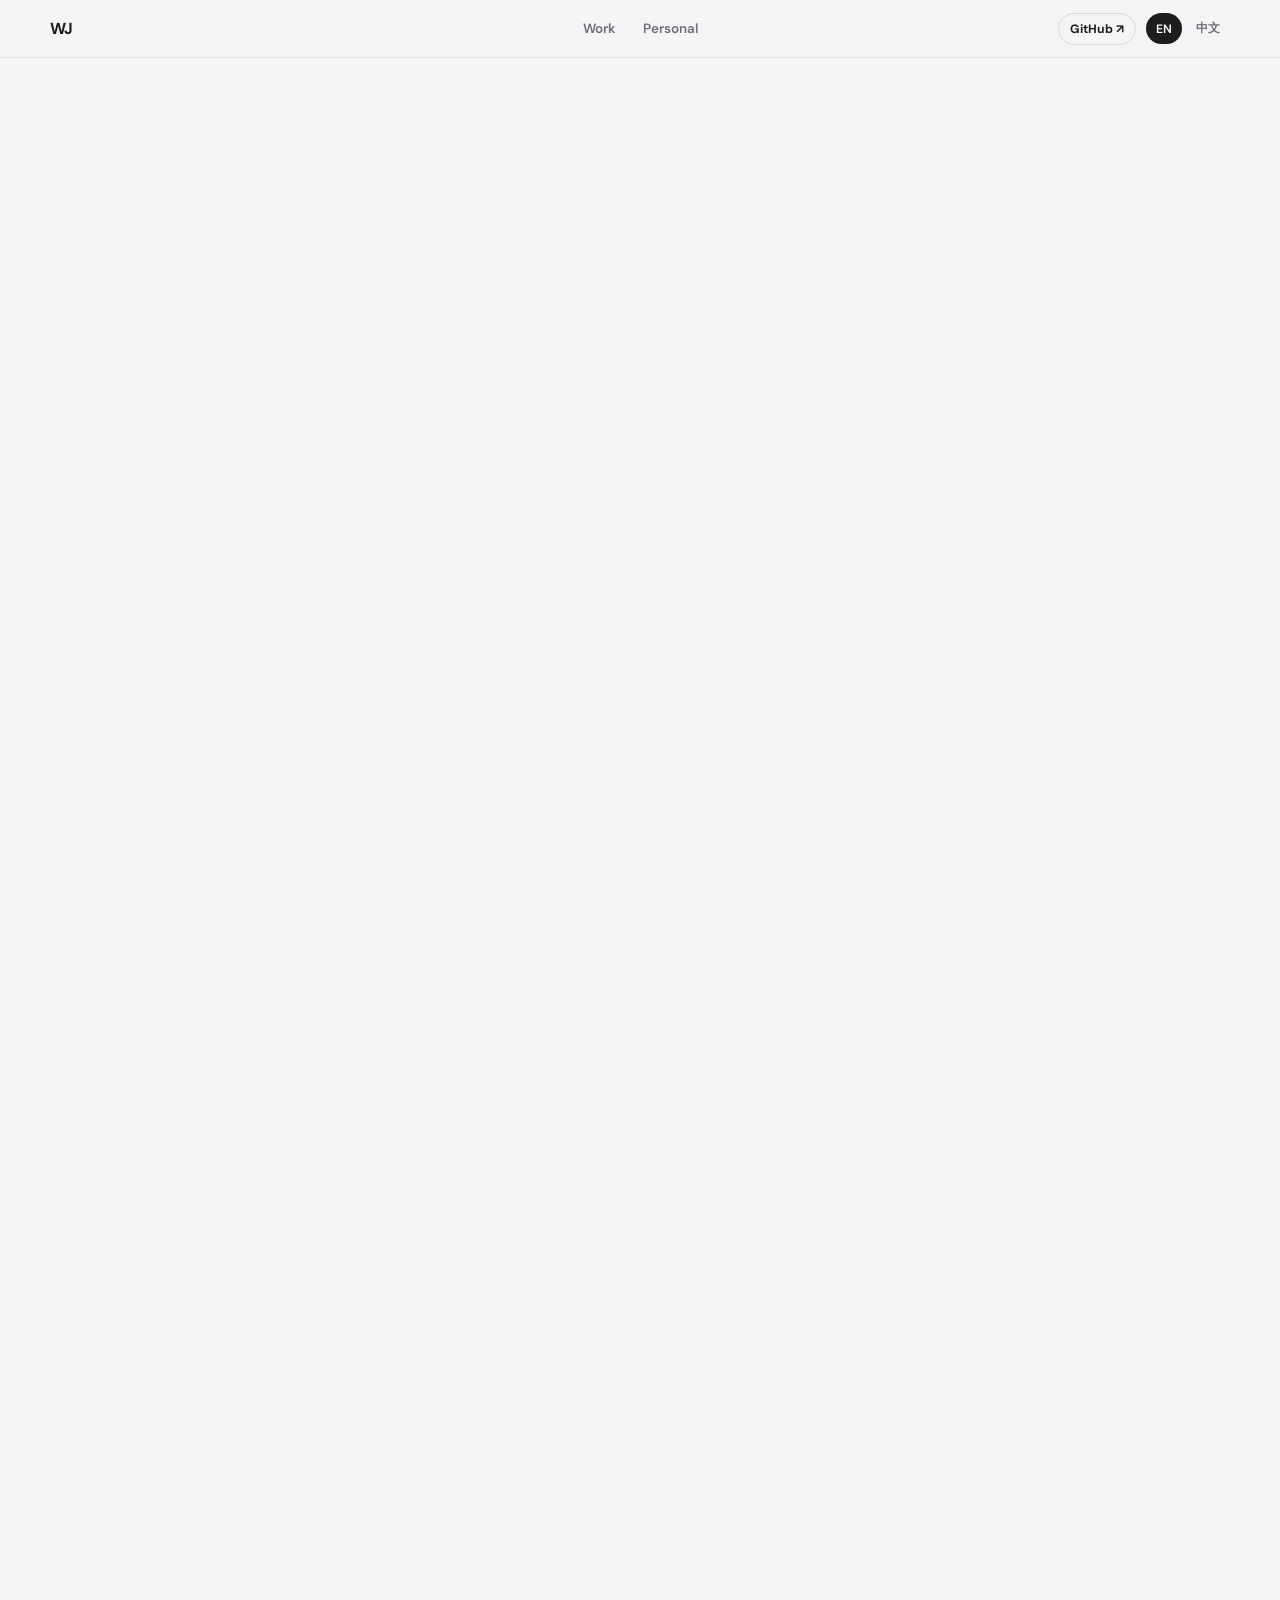
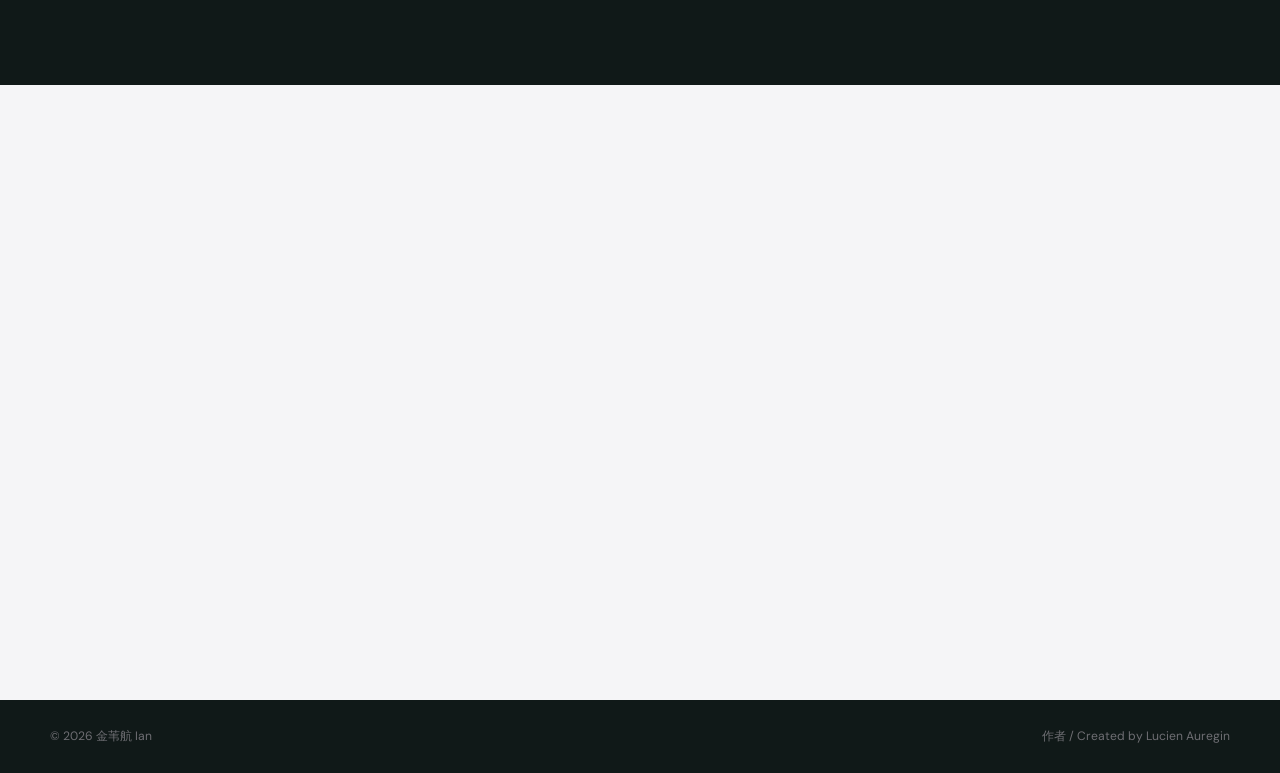
==== commit b674bc28: "Collapse experience section by default" ====
--- a/index.html
+++ b/index.html
@@ -117,6 +117,7 @@
             <h3 data-i18n="experience.title">工作经历</h3>
           </div>
           <div class="experience-list"></div>
+          <div class="section-controls" id="experience-controls"></div>
         </section>
 
         <section id="skills" class="content-section reveal">
--- a/styles.css
+++ b/styles.css
@@ -532,6 +532,31 @@
   border-top: 1px solid var(--line);
 }
 
+.section-controls {
+  display: flex;
+  justify-content: center;
+  margin-top: 28px;
+}
+
+.section-toggle {
+  border: 1px solid var(--line);
+  border-radius: 999px;
+  background: transparent;
+  color: var(--text);
+  cursor: pointer;
+  font: inherit;
+  font-size: 0.86rem;
+  font-weight: 700;
+  padding: 11px 18px;
+  transition: border-color 0.2s ease, color 0.2s ease, transform 0.2s ease;
+}
+
+.section-toggle:hover {
+  border-color: var(--green);
+  color: var(--green);
+  transform: translateY(-1px);
+}
+
 .exp-item {
   display: grid;
   grid-template-columns: 0.7fr 1.3fr;
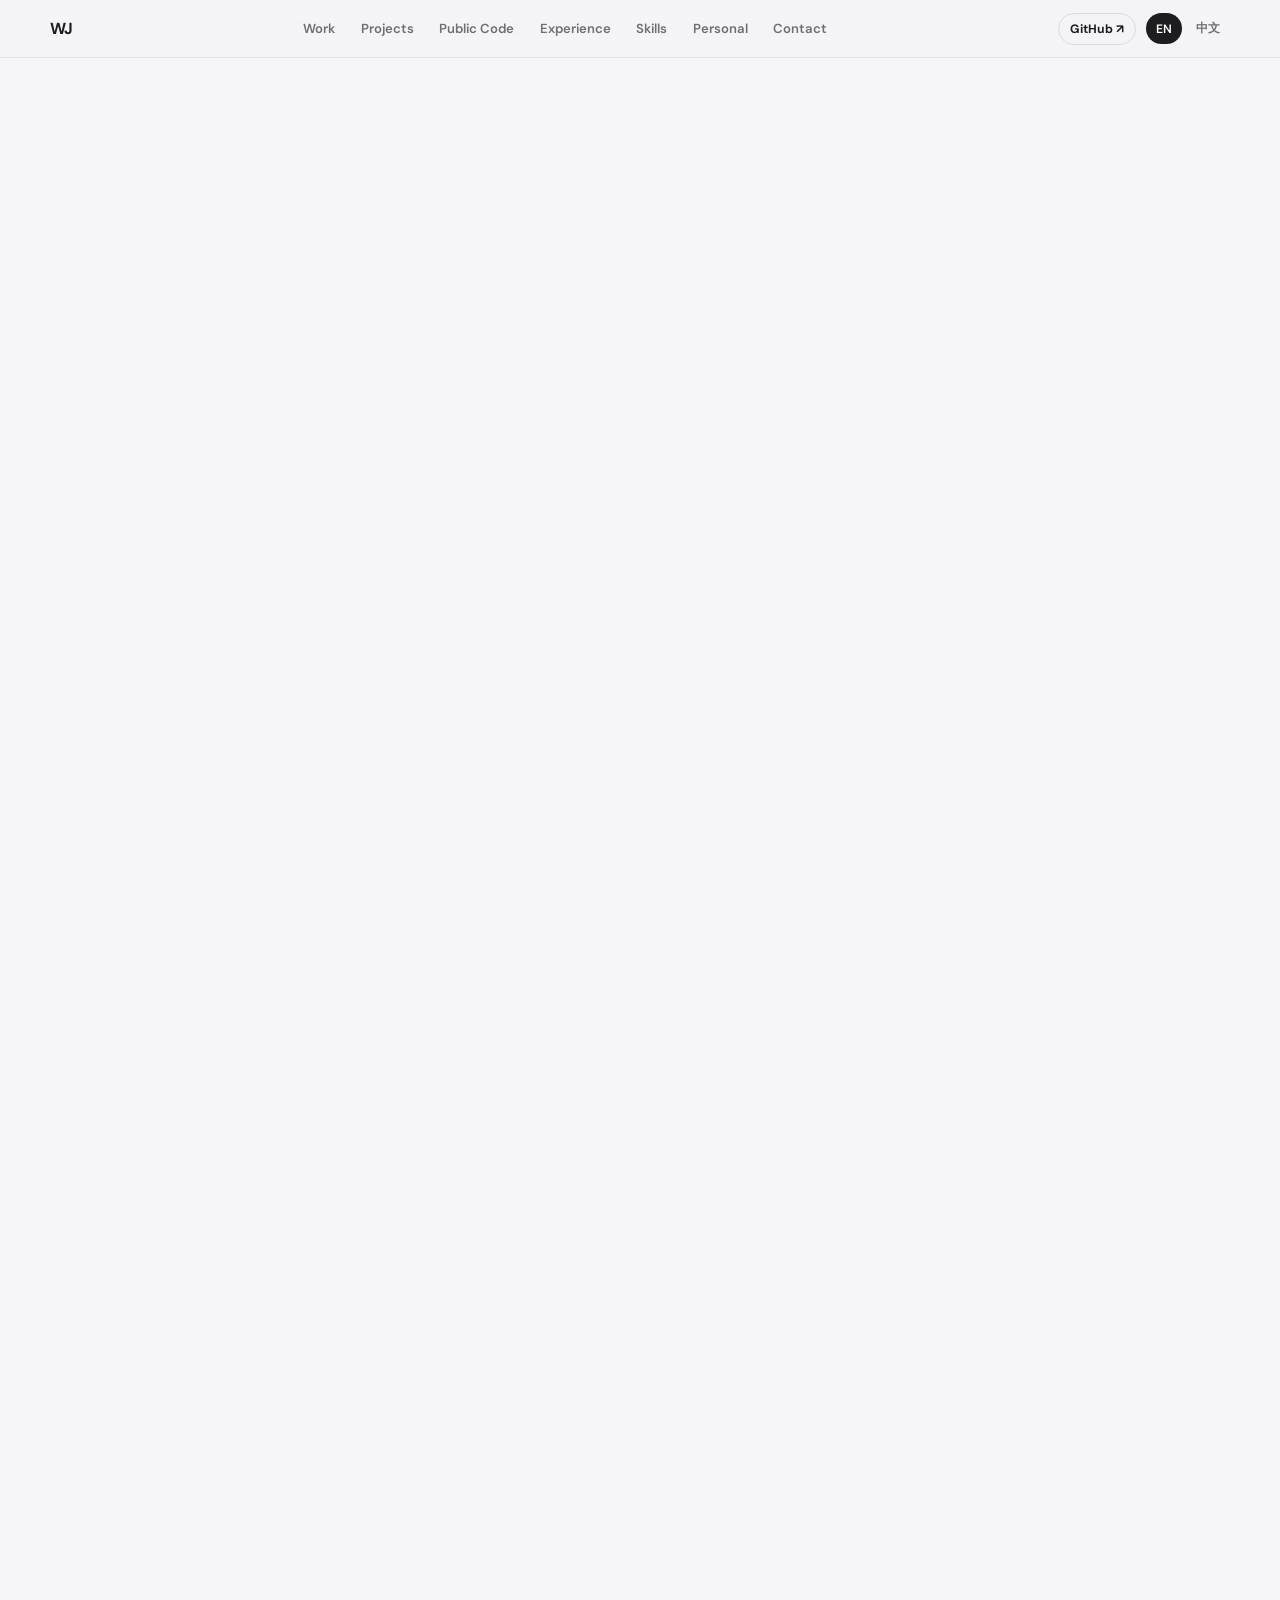
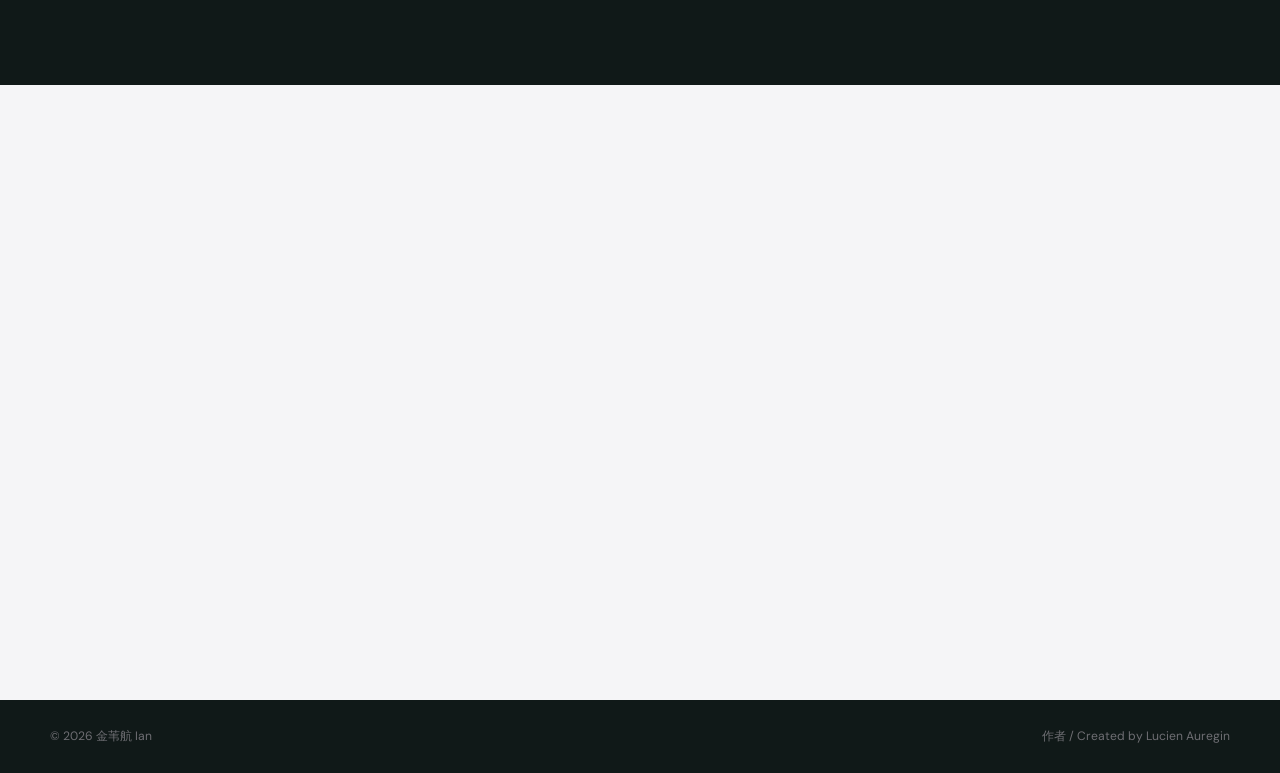
==== commit 31685baa: "Expand header section navigation" ====
--- a/index.html
+++ b/index.html
@@ -24,7 +24,12 @@
       <a class="wordmark" href="#top" aria-label="Home">WJ</a>
       <nav class="site-nav" aria-label="Page navigation">
         <a href="#work" data-i18n="nav.work">Work</a>
+        <a href="#projects" data-i18n="nav.projects">Projects</a>
+        <a href="#contributions" data-i18n="nav.publicCode">Public Code</a>
+        <a href="#experience" data-i18n="nav.experience">Experience</a>
+        <a href="#skills" data-i18n="nav.skills">Skills</a>
         <a href="#personal" data-i18n="nav.personal">Personal</a>
+        <a href="#contact" data-i18n="nav.contact">Contact</a>
       </nav>
       <div class="header-actions">
         <a class="github-link" href="https://github.com/jian45154" target="_blank" rel="noreferrer" data-i18n="nav.github">GitHub ↗</a>
@@ -163,7 +168,7 @@
         </div>
       </section>
 
-      <section class="contact-section reveal">
+      <section id="contact" class="contact-section reveal">
         <p class="eyebrow" data-i18n="contact.eyebrow">Contact</p>
         <h2 data-i18n="contact.title">联系我</h2>
         <p data-i18n="contact.body">如果你对项目合作、技术交流，或任何值得探索的跨学科话题感兴趣，欢迎联系。</p>
--- a/styles.css
+++ b/styles.css
@@ -69,7 +69,8 @@
   top: 0;
   z-index: 20;
   display: grid;
-  grid-template-columns: 1fr auto 1fr;
+  grid-template-columns: auto minmax(0, 1fr) auto;
+  gap: 22px;
   align-items: center;
   min-height: 58px;
   padding: 0 max(24px, calc((100vw - 1180px) / 2));
@@ -87,12 +88,22 @@
 
 .site-nav {
   display: flex;
-  gap: 28px;
+  justify-content: center;
+  gap: clamp(14px, 2vw, 26px);
+  min-width: 0;
+  overflow-x: auto;
+  scrollbar-width: none;
+  white-space: nowrap;
+}
+
+.site-nav::-webkit-scrollbar {
+  display: none;
 }
 
 .site-nav a {
   color: var(--muted);
-  font-size: 0.84rem;
+  flex: 0 0 auto;
+  font-size: 0.82rem;
   font-weight: 600;
   text-decoration: none;
 }
@@ -699,8 +710,8 @@
   }
 
   .site-nav {
-    justify-content: center;
-    gap: 18px;
+    justify-content: flex-start;
+    gap: 16px;
   }
 
   .site-nav a {
